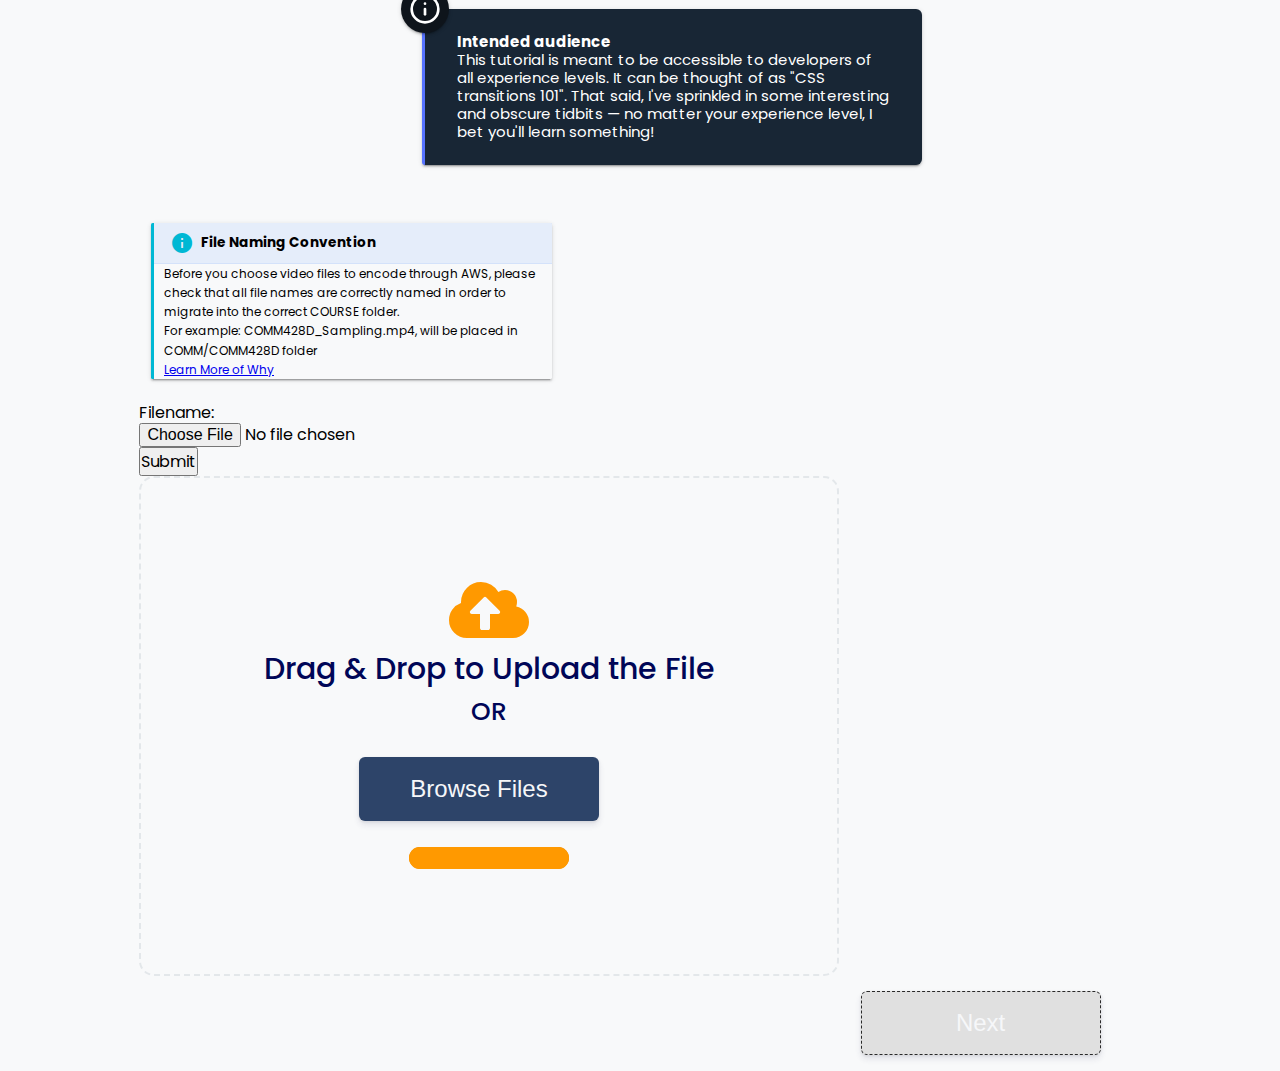
==== encode.html @ 282680f5 "Function: Validation build" ====
<!DOCTYPE html>
<html lang="en">
<head>
    <meta charset="UTF-8">
    <meta http-equiv="X-UA-Compatible" content="IE=edge">
    <meta name="viewport" content="width=device-width, initial-scale=1.0">
    <title>File Upload Example</title>
    <link rel="stylesheet" href="https://cdnjs.cloudflare.com/ajax/libs/font-awesome/5.15.3/css/all.min.css"/>
    <link rel="stylesheet" href="/styles/main.css">
    <link href="https://fonts.googleapis.com/icon?family=Material+Icons"
      rel="stylesheet">

    
</head>
<body>
    
<div class="wrapper">
 <div class="info-wrapper">
  <section class="Sidenote__BaseWrapper-rbeavg-0 Sidenote__Info fQSMjx iuXNuP"><div class="Sidenote__IconWrapper dOPfzW"><i fill="currentColor" style="display:inline-block"><svg fill="none" style="display:inline-block;vertical-align:middle" height="32" width="32" viewBox="0 0 24 24" stroke="currentColor" stroke-width="2" stroke-linecap="round" stroke-linejoin="round"><circle cx="12" cy="12" r="10"></circle><line x1="12" y1="16" x2="12" y2="12"></line><line x1="12" y1="8" x2="12" y2="8"></line></svg></i></div><strong class="Sidenote__Title-rbeavg-4 eFvbGz">Intended audience</strong><div class="Sidenote__Content-rbeavg-6 kqcmok"><p class="Paragraph-d2u36h-0 bhTRXM">This tutorial is meant to be accessible to developers of all experience levels. It can be thought of as "CSS transitions 101". That said, I've sprinkled in some interesting and obscure tidbits — no matter your experience level, I bet you'll learn something!</p></section></div>

  <div class="file-info-note">
    <p class="title"><span class="material-icons md-18">info</span> File Naming Convention</p>
    
    <p>Before you choose video files to encode through AWS, please check that all file names are correctly named in order to migrate into the correct COURSE folder.</p>
    <p>For example: COMM428D_Sampling.mp4, will be placed in COMM/COMM428D folder</p>

    <a href="#">Learn More of Why</a>
    </div>

<form>
    <label for="file">Filename:</label><br>
    <input type="file" name="filename" id="filename" onchange="validate(this)" /> 
      <p><input type="submit" name="submit" class="submit" value="Submit" /></p>
</form>

    <div id ="fileDetails"></div>  
    <ul></ul>

    <div class="drag-area" id="drop-area">
        <div class="icon"><i class="fas fa-cloud-upload-alt"></i></div>
        <header> Drag & Drop to Upload the File</header>
        <span>OR</span>
        <button class="btn" id="browse-btn" onchange="handleFiles(this.files)">Browse Files</button>
        
        <input type = "file" id="fileElem" multiple accept =".jpg,.png,.svg, .mp4" onchange="handleFiles(this.files)" hidden>
        
        <progress type="range" class="progress" id="progress-bar" min="0" max="100" step="0.1" value="0"> </progress>

    </div>

<div class="continue-container">
    <button class="btn" id="nextBtn" disabled >Next</button>


    <div id="gallery"></div>

    <div id ="myModal" class="modal">
        <div class="modal-box">
          <h2>Upload to Archive</h2>
          <span class="close"><i class="fas fa-times"></i></span>
          <div class="content">
                 Are you sure you would like to upload this to the archive?
             </div>
         <div class="navigation">
             <button class="btn-sm" id="upload-s3">Yes, Upload!</button>
            <button class="btn-sm" id="backBtn">No, Take me back</button>
         </div>    

        </div>
       </div>

       <div id="toasts">
        
        </div>
    </div>
</div>

    <script src="src/encode.js"></script>
</body>
</html>
---- styles/main.css ----
@import url('https://fonts.googleapis.com/css2?family=Poppins:wght@200;300;400;500;600;700&display=swap');


:root {
  --bkg-clr:#2f4858;
  --dashed: rgba(45 68 105 / 100%);

  --ylw-clr:#ff9900;
  --progress-ylw: #ffc400;

  --blue-font-clr: #000657;

  --blue-hover: #1c2c62;
  --red-clr: #c35353;
  --red-hover: #de3838;
}

* {
    margin: 0;
    padding: 0;
    box-sizing: border-box;
    font-family: 'Poppins', sans-serif;
    font-size: 100%;
}

body{
    min-height: 100vh;
    display:flex;
    align-items: center;
    justify-content: center;
    background-color: #e3e7ea;
}


/* List & Remove */

.verify {
  display: flex;
  justify-content:space-between;
  margin-bottom: 10px;
  margin-top: 5px;
}

i.remove {
  color: var(--red-clr);
  cursor: pointer;
  font-size: 25px;
  display: flex;
  justify-content: flex-end;
  align-items: flex-end;
  margin-right: 10px;
}

i.remove:hover{
  color: var(--red-clr-hover);
}


/* Take out Remove button? */
.remove-btn {
  display: flex;
  justify-content: flex-end;
  align-items: flex-end;
  padding: 5px 5px;
  border: 1px solid #dd3c3c;
  color: #F6F7F9;
  font-size: 1rem;
  border-radius: 5px;
  cursor: pointer;
  transition: transform 0.3s ease, box-shadow 0.25s ease, background-color 0.4s ease;
  box-shadow: 0 4px 6px rgba(50,50,93,.11), 0 1px 3px rgba(0,0,0,.08);
}

.remove-btn{
  background-color: var(--red-clr-hover);
}

/* Drag in area */
.drag-area{
  border: 2px dashed var(--bkg-clr);
  height: 500px;
  width: 700px;
  border-radius: 15px;
  display: flex;
  align-items: center;
  justify-content: center;
  flex-direction: column;
}

.drag-area.active{
  border: 2px dashed var(--ylw-clr);
}

.drag-area .icon{
  font-size: 4rem;
  color: var(--ylw-clr);
}

.drag-area header{
  font-size: 30px;
  font-weight: 500;
  color: var(--blue-font-clr);
}

.drag-area span{
  font-size: 25px;
  font-weight: 500;
  color: var(--blue-font-clr);
  margin: 10px 0 15px 0;
}
.drag-area .btn{
  padding: 10px 25px;
  border: none;
  background: rgba(45 68 105 / 100%);
  color: #F6F7F9;
  font-size: 1.5em;
  cursor: pointer;
  transition: transform 0.25s ease, box-shadow 0.25s ease, background-color 0.25s ease;
  box-shadow: 0 4px 6px rgba(50,50,93,.11), 0 1px 3px rgba(0,0,0,.08);
}

.drag-area .btn:hover, .btn:hover{
  background-color:var(--blue-hover);
  transform: translate3d(0px,-1px,0px);
  box-shadow: 0 7px 14px rgba(50,50,93,.1), 0 3px 6px rgba(0,0,0,.08);
}

.btn:focus {
  outline: 2px dashed var(--ylw-clr);
      
}
.drag-area img {
  height: 50%;
  width: 50%;
  object-fit: cover;
  border-radius: 5px;
}


.btn {
  margin-top: 15px;
  padding: 10px 25px;
  border: none;
  background: rgba(45 68 105 / 100%);
  color: #F6F7F9;
  font-size: 1.5em;
  cursor: pointer;
  transition: transform 0.25s ease, box-shadow 0.25s ease, background-color 0.25s ease;
  box-shadow: 0 4px 6px rgba(50,50,93,.11), 0 1px 3px rgba(0,0,0,.08);
}

.btn:disabled, .btn[disabled], .btn[disabled]:hover, .btn[disabled]:active {
  cursor: not-allowed;
  background-color: #e0e0e0;
  border: 1px dashed #292929;
}

.progress{
  margin: 10px 0;
  background:
   linear-gradient(orange 0 0) left/0% 100% no-repeat
   lightblue;
   border-radius: 20px;
  box-shadow: 0 2px 5px rgba(0, 0, 0, 0.25) inset;
}
@keyframes p2 {
  100% {background-size:110% 100%}
}

progress[value]::-webkit-progress-bar, progress[value]::-webkit-progress-value {
  background-color: var(--ylw-clr);
  border-radius: 20px;
}


progress[value]::-moz-progress-bar {
  background-color: var(--progress-ylw);
  border-radius: 20px;
}
 #progress-bar{
  height: 22px;
  margin: 10px 0;
  background-color: var(--ylw-clr);
  border-radius: 20px;
  box-shadow: 0 2px 5px rgba(0, 0, 0, 0.25) inset;
}


progress[value]{
  appearance:none;
  background-color: green;
}

.continue-container{
  display: flex;
  justify-content: flex-end;
  align-items: flex-end;
  gap:10px;
}


/* Modal Styles */
.modal{
    display: flex;
    display: none; /* Hidden by default */
    position: fixed; /* Stay in place */
    z-index: 1; /* Sit on top */
    padding-top: 200px; /* Location of the box */
    left: 0;
    top: 0;
    width: 100%; /* Full width */
    height: 100%; /* Full height */
    overflow: auto; /* Enable scroll if needed */
    background-color: rgb(0,0,0); /* Fallback color */
    background-color: rgba(0,0,0,0.7); /* Black w/ opacity */
  }

.modal-box {
    margin: auto;
    padding: 40px;
    background: #fff;
    border-radius: 5px;
    width: 35%;
    min-width: 450px;
    position: relative;
    z-index: 10;
  }
  
  .modal-box h2 {
    margin-bottom: 5px;
    color: #333;
    font-family: Tahoma, Arial, sans-serif;
    font-size: 1.6rem;
    text-align: center;
  }
  
  .modal-box .close{
    color: rgba(45 68 105 / 100%);
    position: absolute;
    top: 10px;
    right: 20px;
    transition: all 200ms;
    font-size: 30px;
    font-weight: bold;
    text-decoration: none;
  }
  
  .modal-box .close:hover {
    color: var(--ylw-clr);
    cursor: pointer;
  }
  
  .modal-box .content {
    overflow: auto;
    padding: 30px 30px;
    text-align: center;
    font-size: 1.2rem;
  }

.modal-box .navigation{
    display: flex;
    align-items: center;
    justify-content: space-evenly;
    width: 100%;

}  
  .modal-box .btn-sm {
    display: flex;
    flex-direction: row;
    padding: 10px 15px;
    margin: 0 5px;
    border: none;
    background: rgba(45 68 105 / 100%);
    color: #F6F7F9;
    font-size: 1.1rem;
    cursor: pointer;
    transition: transform 0.3s ease, box-shadow 0.25s ease, background-color 0.4s ease;
    box-shadow: 0 4px 6px rgba(50,50,93,.11), 0 1px 3px rgba(0,0,0,.08);
  }
.btn-sm:hover{
    background-color:#1c2c62;
    transform: translate3d(0px,-1px,0px);
    box-shadow: 0 7px 14px rgba(50,50,93,.1), 0 3px 6px rgba(0,0,0,.08);
}

.btn-sm:focus {
  outline: 2px dashed var(--ylw-clr);
}

#upload-s3:hover{
  background-color: var(--ylw-clr);
}

#backBtn, .remove-btn {
  background-color: var(--red-clr);
  border: 1px solid #dd3c3c;
}

#backBtn:hover, .remove-btn:hover{
  background-color: #de3838;
}
  
  @media screen and (max-width: 700px){
    .modal-box{
      width: 100%;
  }
}

  /* Animation  */

  .fadeIn {
    animation: fadeIn 1s;
  }
  
  @keyframes fadeIn {
    from {
      opacity: 0;
    }
    to {
      opacity: 1;
    }
  }

  .fadeOut{
    animation: fadeOut 1s;
  }

  @keyframes fadeOut{
    from {
  		opacity: 1;
  	}
  	to {
  		opacity: 0;
  	}
  }

  /* From MM Services CSS */

@import url('https://fonts.googleapis.com/css2?family=Archivo+Narrow:wght@500&display=swap');

@import url('https://fonts.googleapis.com/css2?family=Libre+Franklin:wght@400;600&display=swap');

@import url('https://fonts.googleapis.com/css2?family=Noto+Sans&display=swap');

@import url('https://fonts.googleapis.com/css2?family=Poppins&display=swap');


:root{
    --bkg-clr: #e3e7ea;
    --blue-dark: #1c2c62;
    --blue-med: rgba(45 68 105 / 100%);

    --font-clr: #F6F7F9;
    --font-dark: #000657;
    --font-body:'Libre Franklin', sans-serif;
    
   
    --orange: #ff9900;
    --clr-white: #ffffff; 

    --banner-color: rgba(45 68 105 / 100%);

    --card-bg-color:rgba( 48 72 106 / 20%);
    --card-content-clr:rgba(246 247 249 / 45%);

    --button-clr: rgba(45 68 105 / 100%);
    --button-hover: #1c2c62;
    

    --login-border:rgba(249 250 251 /80%);
    --border-color: rgba(113 119 144 / 25%);
    --inactive-color: rgb(113 119 144 / 78%);
    --content-title-color: #999ba5;
    --search-bg:  #e3e7ea;
}

*,
*::before,
*::after{
    margin: 0;
    padding: 0;
    box-sizing: border-box;
}

html{
    max-width: 160rem;
    scrollbar-color: #666 #201c29; 
    font-size: 100%;
}


body {
    width: 100%;
    height: 100vh;
    margin: 0; 
    background-color: #f8f9fa;
    font-weight: 400;
    line-height: 1.2;
}

.container_grid{
    display:grid;
    grid-template-columns: 17rem 2.5fr;
    grid-template-rows: 0.1fr 1fr;
    grid-template-areas:
    "header header"
    "nav main";
}

.container{
    width: 80%;
    margin: 0 auto;
}

/* Beginning of Header Styling */


#header{
    grid-area:header;
    height: 13rem;
    color: var(--font-clr);
    margin-bottom: .5rem;
    background-color: var(--banner-color);
    box-shadow: 0 4px 30px rgba(0,0,0,.5);
}

#headerContainer   {
    display: flex;
    height: 100%;
    align-items: center;
    justify-content: space-between;
}


.header-login{
    display: flex;
    flex-direction: column;
    align-items: center;
    position: absolute;
    right: 20px;
    padding: 0 16px 0 40px;
    cursor: pointer;
}

.profile-img {
    border: 2px solid var(--login-border);
    width: 5rem;
    height: 5rem;
    margin-top: 10%;
    margin-bottom: 10%;
    border-radius: 50%;
    object-fit: cover;
    box-shadow: rgba(0,0,0,0.5) 0px 3px 20px;
   }

.profile-img:hover{
    border: 2px solid #f9fafb;
}

.login-title{
    font-family: var(--font-body);

}
/* End of Header Styling */

/* Spacing / Headings Styling */
.flex-center{
    display: flex;
    align-items: center;
    justify-content: center;
}

h1{
   font-size: 5em;
   color: var(--font-clr);
   font-family: 'Archivo Narrow', sans-serif;
}

h2{
   font-size: 2em;
   color: var(--font-clr);
   font-family: 'Archivo Narrow', sans-serif;
}

/* Nav/ Sidebar Styling  */
#nav{
    grid-area: nav;
}
aside {
    color: var(--font-clr);
    margin-top: .4rem;
    min-height: 60rem;
    max-height: 860px;
    width: 17rem;
    padding-left: 15px;
    height: 47rem;
    background-image: linear-gradient(20deg , #000657, #30486a);
    border-top-right-radius: 80px;
    box-shadow: 0px 25px 30px rgba(0, 0, 0, 0.2);
}


aside a {
    font-size: 1.3em;
    font-family: 'Libre Franklin', sans-serif;
    color: #fff;
    display: block;
    margin-bottom: 15px;
    padding: 12px;
    padding-left: 10px;
    text-decoration: none;
    -webkit-tap-highlight-color:transparent;

}

.active {
    font-weight: 600;
    color: #000657;
    outline: none;
    position: relative;
    border-top-left-radius: 20px;
    border-bottom-left-radius: 20px;
}

aside a:hover, aside a:active {
    font-weight: 600;
    color: #000657;
    background: var(--orange);
    outline: none;
    position: relative;
    cursor: pointer;
    background-color: #ffa500;
    border-top-left-radius: 20px;
    border-bottom-left-radius: 20px;
}

aside a i, aside i {
    margin-right: 5px;
}

aside a:hover::after {
    content: "";
    position: absolute;
    background-color: transparent;
    bottom: 100%;
    right: 0;
    height: 35px;
    width: 35px;
    border-bottom-right-radius: 18px;
    box-shadow: 0 20px 0 0 #ffa500;
}

aside a:hover::before {
    content: "";
    position: absolute;
    background-color: transparent;
    top: 100%;
    right: 0;
    height: 35px;
    width: 30px;
    border-top-right-radius: 18px;
    box-shadow: 0 -20px 0 0 #ffa500;
}

aside h2 {
    margin: 0;
    padding: 30px 0;
}

aside .description{
    font-family: 'Noto Sans', sans-serif;
    font-size: 0.9em;
    margin: 0;
    padding: 1.5rem 1rem;
}
.description p{
    padding-bottom: 1rem;
    line-height: 1.5;
}
/* End of Sidebar Styling */


/* Styling for Main Section */
section{
    display: grid;
    grid-area: main;
    margin: 2.5% 1%;
}



.card{
    background-color: var(--card-bg-color);
    display: flex;
    flex-direction: column;
    max-width: 1400px;
    min-width: 900px;
    margin-right: 4%;
    height: 50rem;
    width: 100%;
    border-radius: 14px;
    backdrop-filter: blur(20px);
    -webkit-backdrop-filter: blur(20px);
    font-size: 15px;
    font-weight: 500;
    box-shadow: 0 0 0.5rem rgba(0, 0, 0, 0.1);
}

.card-header{
    display: flex;
    flex-direction: row;
    align-items: center;
    flex-shrink: 0;
    height: 55px;
    width: 100%;
    border-bottom: 1px solid var(--border-color);
    padding: 0 20px;
    white-space: nowrap;
    color: var(--font-dark); 
    text-transform: uppercase;   
}
.title-center{
    justify-content: center;
}
.card-header h2{
    color: var(--font-dark);
    font-size: 1.1em;
    margin-left: 2.5rem;
}

.file-name{
    display:flex;
    justify-content: center;
    width: 30%;
}
.file-location{
    display:flex;
    justify-content: center;
    width: 40%;
}
.file-type{
    display:flex;
    justify-content: center;
    width: 15%;
}
.file-size{
    display:flex;
    justify-content: center;
    width: 15%;
}
.status{
    display:flex;
    justify-content: center;
    width: 15%;
}



.card-content{
    font-family: var(--font-body);
    margin: 1rem;
}

.card-2{
    color: #535a62;
    font-family: 'Poppins', sans-serif;
    font-size: 1em;
    background: #fff;
    padding: 10px 10px;
    border-radius: 8px;
    box-sizing: border-box;
    box-shadow: 0 0 15px rgba(0, 0, 0, 0.25);
    filter: drop-shadow(2px 2px 5px #dedede);
    margin-top: 1rem;
}

.card-2 p{
    margin-top: 1rem;
}
/* End Styling for Main Area - Cards */


/* Search bar Styling */

.card-search {
    margin-bottom: .8rem;
}
.search-bar {
    height: 40px;
    display: flex;
    width: 100%;
    padding-left: 16px;
    border-radius: 4px;
    padding: 0 30px;
    margin-top: 1rem;
   }
   
   .search-bar input {
     width: 15rem;
     height: 100%;
     border: none;
     background-color:  #fff;
     border-radius: 4px;
     font-family: 'Libre Franklin', sans-serif;
     font-size: 18px;
     font-weight: 500;
     padding: 0 20px 0 40px;
     box-shadow: 0 0 0 2px rgb(134 140 160 / 2%);
     background-image: url("data:image/svg+xml;charset=UTF-8,%3csvg xmlns='http://www.w3.org/2000/svg' viewBox='0 0 56.966 56.966' fill='%23717790c7'%3e%3cpath d='M55.146 51.887L41.588 37.786A22.926 22.926 0 0046.984 23c0-12.682-10.318-23-23-23s-23 10.318-23 23 10.318 23 23 23c4.761 0 9.298-1.436 13.177-4.162l13.661 14.208c.571.593 1.339.92 2.162.92.779 0 1.518-.297 2.079-.837a3.004 3.004 0 00.083-4.242zM23.984 6c9.374 0 17 7.626 17 17s-7.626 17-17 17-17-7.626-17-17 7.626-17 17-17z'/%3e%3c/svg%3e");
     background-size: 20px;
     background-repeat: no-repeat;
     background-position: 12px 48%;
     color: #000657; 
     transition: width 0.4s ease-in-out;
   }
   
     input::placeholder {
        font-family: 'Libre Franklin', sans-serif;
      color: var(--inactive-color);
      font-size: 15px;
      font-weight: 500;
     }
    
   input:focus, textarea:focus {      
     outline: none !important;     
     border-color: #000657;     
     box-shadow: 0 0 5px #000657;
     width: 65%;
   }

/* End of Styling for Search Bar */


/* Buttons */

.upload-btn-wrapper {
    position: relative;
    overflow: hidden;
    display: inline-block;
  }

.dl-button, .add-button, .restore-button {
    display: flex;
    justify-content: flex-end;
    padding: 1rem;
    max-width: 1400px;
}

.pt-0{
    padding-top: 0px;
}

#custom-text{
    display:flex;
    align-items: center;
    padding-right: 1rem;
}

.btn{
    font-size: 1.5em;
    font-family: var(--font-body);
    cursor: pointer;
    display:inline-block;
    width: 15rem;
    height: 4rem;
    padding: 1rem;
    margin-right: 3%;
    border-radius: 6px;
    text-align: center;
    margin-bottom: 1rem;
    background-color: var(--button-clr);
    text-decoration: none;
    color: var(--font-clr);
    transition: transform 0.25s ease, box-shadow 0.25s ease, background-color 0.25s ease;
    box-shadow: 0 4px 6px rgba(50,50,93,.11), 0 1px 3px rgba(0,0,0,.08);
}

.btn:hover{
    background-color: var(--button-hover);
    transform: translate3d(0px,-1px,0px);
    box-shadow: 0 7px 14px rgba(50,50,93,.1), 0 3px 6px rgba(0,0,0,.08);
}
.btn input[type=file]{
    font-size: 100px;
    opacity: 0;
}

.hidden{
    display: none;
}

/* 
.upload-btn-wrapper input[type=file] {
    position: absolute;
    left: 0;
    top: 0;
    opacity: 0;
} */


/* Check Mark Styling */
.checkbox-container {
    position: relative;
    margin-bottom: 25px;
    padding: 0px;
    cursor: pointer;
    -webkit-user-select: none;
    -moz-user-select: none;
    -ms-user-select: none;
    user-select: none;
  }

/* To hide the browser's default checkbox */
  .checkbox-container input {
    position: absolute;
    opacity: 0;
    cursor: pointer;
    height: 0;
    width: 0;
  }

/* Create a custom checkbox */
  .checkmark {
    position: absolute;
    top: 0;
    left: 0;
    height: 25px;
    width: 25px;
    background-color:  #fff;
  }
/* On mouse-over, add a grey background color */
  .checkbox-container:hover input ~ .checkmark {
   border: 1px solid var(--blue-med);
   border-color: var(--blue-med);
  }
/* When the checkbox is checked, add a blue background */
.checkbox-container input:checked ~ .checkmark {
    background-color: var(--blue-dark);
  }
  
  /* Create the checkmark/indicator (hidden when not checked) */
.checkmark:after {
    content: "";
    position: absolute;
    display: none;
  }

/* Show the checkmark when checked */
.checkbox-container input:checked ~ .checkmark:after {
    display: block;
  }

  /* Style the checkmark/indicator */
.checkbox-container .checkmark:after {
    left: 9px;
    top: 5px;
    width: 7px;
    height: 12px;
    border: solid white;
    border-width: 0 3px 3px 0;
    -webkit-transform: rotate(45deg);
    -ms-transform: rotate(45deg);
    transform: rotate(45deg);
  }
  
/* End of Checkbox Styling */

/* Card Header text spacing when Checkbox is included */

.file-name-check{
    width: 25%;
    text-align: center;
}
.file-location-check{
    width: 25%;
    text-align: center;
}
.file-type-check{
    text-align: center;
    width: 14%;
}
.file-size-check{
    text-align: center;
    width: 15%;
}
.status-check{
    text-align: center;
    width: 14%;
}
/* End of Card Header with CheckBox */

   /* Dialog / Modal Containers */

.dialog {
background: #fff;
border-radius: 8px;
box-shadow: 0 0 15px rgba(0, 0, 0, 0.25);
padding: 35px;
text-align: center;
}


/* Toast Notifications */

#toasts{
  position: fixed;
  bottom: 10px;
  right: 10px;
  display: flex;
  flex-direction: column;
  align-items: flex-end;
}

.toast {
  background-color: #ffffff;
  color: var(--bk-clr);
  border-radius: 5px;
  padding: 1rem 2rem;
  margin: 0.5rem;
}

.toast.success {
  color: green;
}

.toast.info {
  color: blue;
}
.toast.error{
  color: red;
}

.toast i{
  padding: 5px;
}

/* Information  */
.info-wrapper{
  height: 150px;
  width: 500px;
  margin: 0 auto;
  margin-bottom: 64px;
  margin-top: 20vh;
}

.info-wrapper > section{
  display: block;
}
.Sidenote__IconWrapper{
  color: var(--color-prirmary);
  
}

.Sidenote__Info{
  background-color: hsl(0deg, 0%, 100%);
  color: white;
}
.dOPfzW{
  position: absolute;
  top: 0px;
  left: 0px;
  transform: translate(-50%, -50%);
  padding: 8px;
  background: rgb(14, 20, 27) none repeat scroll 0% 0%;
  border-radius: 50%;
  box-shadow: 0 2px 2px 0 rgba(0,0,0,.14),0 1px 5px 0 rgba(0,0,0,.12),0 3px 1px -2px rgba(0,0,0,.2);
}


.fQSMjx{
  width: 100%;
  margin-right: 32px;
  margin-left: 32px;
  position: relative;
  padding: 24px 32px;
  font-size: 15px;
  margin-top: 48px;
  margin-bottom: 64px;
  border-left: 3px solid;
  border-left-color: hsl(0deg, 0%, 100%);
  border-radius: 6px 6px 6px 3px;
  transition: background 350ms ease 0s;
  box-shadow: 0 2px 2px 0 rgba(0,0,0,.14),0 1px 5px 0 rgba(0,0,0,.12),0 3px 1px -2px rgba(0,0,0,.2);
}

.iuXNuP{
  border-color: rgb(87, 115, 255);
  background: hsl(210deg, 38%, 15%); 
}



.Sidenote_Title {
  display: block;
  font-size: 17px;
  margin-bottom: 8px;
  font-weight: 500;
}

i{
  margin: 0px;
  padding: 0px;
  vertical-align: baseline;
  border: 0px none;
  display: inline-block;
  color: var(--color-primary);
}

/*  Second Info Option */

.file-info-note{
  width: 40%;
  border-left-color: #00b8d4;
  box-shadow: 0 2px 2px 0 rgba(0,0,0,.14),0 1px 5px 0 rgba(0,0,0,.12),0 3px 1px -2px rgba(0,0,0,.2);
  position: relative;
  margin: 2em 1em;
  padding: 0 .6rem;
  border-left: .2rem solid #00b8d4;
  border-radius: .1rem;
  font-size: 0.75rem;
  line-height: 1.6;
}
 .file-info-note > .title{
   display: flex;
   align-items: center;
  margin: 0 -.6rem;
  padding: .5rem .6rem .5rem 1rem;
  border-bottom: .05rem solid rgba(68,138,255,.1);
  border-bottom-color: rgba(68, 138, 255, 0.1);
  background-color: rgba(68,138,255,.1);
  font-weight: 700;
  font-size: .85rem;
}

.title::before{
  position: absolute;
  font-size: 1rem;
}
.md-18{
  color: #00b8d4;
  margin-right: 7px;
}


.material-icons {
  font-family: 'Material Icons';
  font-weight: normal;
  font-style: normal;
  font-size: 24px;  /* Preferred icon size */
  display: inline-block;
  line-height: 1;
  text-transform: none;
  letter-spacing: normal;
  word-wrap: normal;
  white-space: nowrap;
  direction: ltr;

  /* Support for all WebKit browsers. */
  -webkit-font-smoothing: antialiased;
  /* Support for Safari and Chrome. */
  text-rendering: optimizeLegibility;

  /* Support for Firefox. */
  -moz-osx-font-smoothing: grayscale;

  /* Support for IE. */
  font-feature-settings: 'liga';
}

/* Media Queries */

@media (max-width: 860px){
    .container_grid{
        display:grid;
        grid-template-columns: 1fr 2fr;
        grid-template-rows: 0.1fr 1fr;
        grid-template-areas:
        "header header"
        "nav main";
    }

    h1{
        font-size: 3em;
    }
    h2 {
        font-size: 1.6em;
    }
    aside{
        width: 14rem;
    }
    aside a{
        font-size: 1.2em;
    }
   
    .card-header > h2{
        display:flex;
        justify-content: flex-start;
    }
}
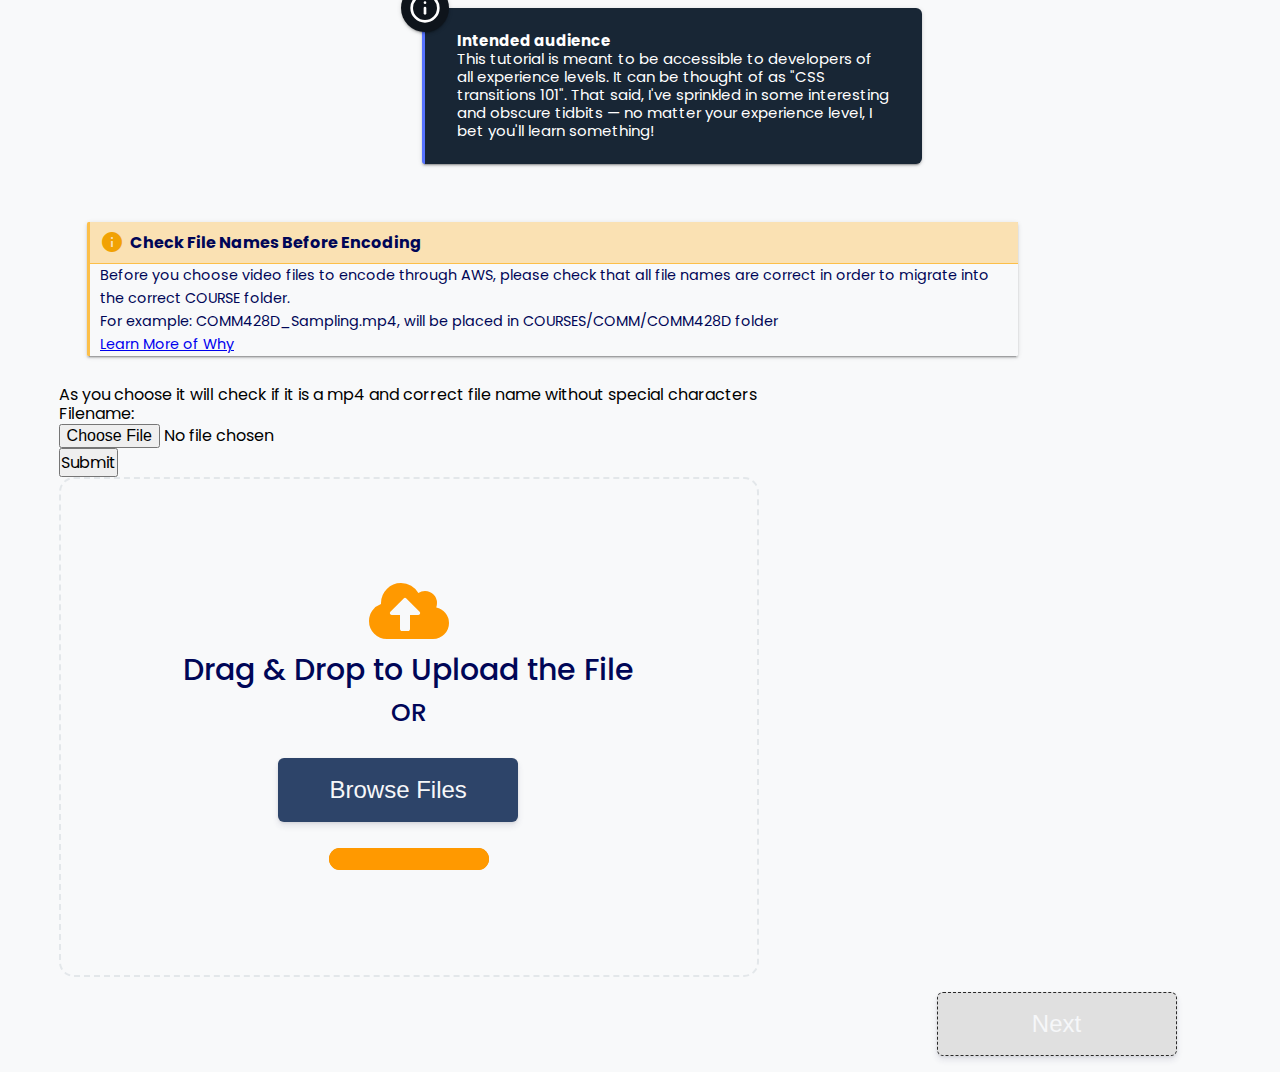
==== commit 84ab9ca5: "Style: file-info-note" ====
--- a/encode.html
+++ b/encode.html
@@ -19,17 +19,19 @@
   <section class="Sidenote__BaseWrapper-rbeavg-0 Sidenote__Info fQSMjx iuXNuP"><div class="Sidenote__IconWrapper dOPfzW"><i fill="currentColor" style="display:inline-block"><svg fill="none" style="display:inline-block;vertical-align:middle" height="32" width="32" viewBox="0 0 24 24" stroke="currentColor" stroke-width="2" stroke-linecap="round" stroke-linejoin="round"><circle cx="12" cy="12" r="10"></circle><line x1="12" y1="16" x2="12" y2="12"></line><line x1="12" y1="8" x2="12" y2="8"></line></svg></i></div><strong class="Sidenote__Title-rbeavg-4 eFvbGz">Intended audience</strong><div class="Sidenote__Content-rbeavg-6 kqcmok"><p class="Paragraph-d2u36h-0 bhTRXM">This tutorial is meant to be accessible to developers of all experience levels. It can be thought of as "CSS transitions 101". That said, I've sprinkled in some interesting and obscure tidbits — no matter your experience level, I bet you'll learn something!</p></section></div>
 
   <div class="file-info-note">
-    <p class="title"><span class="material-icons md-18">info</span> File Naming Convention</p>
+    <p class="title"><span class="material-icons icon-color">info</span> Check File Names Before Encoding</p>
     
-    <p>Before you choose video files to encode through AWS, please check that all file names are correctly named in order to migrate into the correct COURSE folder.</p>
-    <p>For example: COMM428D_Sampling.mp4, will be placed in COMM/COMM428D folder</p>
+    <p>Before you choose video files to encode through AWS, please check that all file names are correct in order to migrate into the correct COURSE folder.</p>
+    <p>For example: COMM428D_Sampling.mp4, will be placed in COURSES/COMM/COMM428D folder</p>
 
     <a href="#">Learn More of Why</a>
-    </div>
+  </div>
 
+    <p>As you choose it will check if it is a mp4 and correct file name without special characters</p>
 <form>
     <label for="file">Filename:</label><br>
-    <input type="file" name="filename" id="filename" onchange="validate(this)" /> 
+    <input type="file" name="filename" id="filename" 
+    accept =".png"onchange="handleFiles(this.files)" /> 
       <p><input type="submit" name="submit" class="submit" value="Submit" /></p>
 </form>
 
--- a/styles/main.css
+++ b/styles/main.css
@@ -2,7 +2,7 @@
 
 
 :root {
-  --bkg-clr:#2f4858;
+  --bkg-clr:#2d4469;
   --dashed: rgba(45 68 105 / 100%);
 
   --ylw-clr:#ff9900;
@@ -13,6 +13,8 @@
   --blue-hover: #1c2c62;
   --red-clr: #c35353;
   --red-hover: #de3838;
+
+  --info-yellow: #FFE66D;
 }
 
 * {
@@ -1009,37 +1011,39 @@
 /*  Second Info Option */
 
 .file-info-note{
-  width: 40%;
-  border-left-color: #00b8d4;
+  width: 80%;
+  border-left-color: #fcbf49;
   box-shadow: 0 2px 2px 0 rgba(0,0,0,.14),0 1px 5px 0 rgba(0,0,0,.12),0 3px 1px -2px rgba(0,0,0,.2);
   position: relative;
-  margin: 2em 1em;
+  margin: 2em 2em;
   padding: 0 .6rem;
-  border-left: .2rem solid #00b8d4;
+  border-left: .2rem solid #fcbf49;
   border-radius: .1rem;
-  font-size: 0.75rem;
+  font-size: 0.9rem;
   line-height: 1.6;
+  color:var(--blue-font-clr);
 }
  .file-info-note > .title{
    display: flex;
    align-items: center;
   margin: 0 -.6rem;
-  padding: .5rem .6rem .5rem 1rem;
-  border-bottom: .05rem solid rgba(68,138,255,.1);
-  border-bottom-color: rgba(68, 138, 255, 0.1);
-  background-color: rgba(68,138,255,.1);
+  padding: .5rem .6rem .5rem .6rem;
+  border-bottom: .05rem solid #fcbf49;
+  border-bottom-color: #fcbf49;
+  background-color: rgba(252,191,73,.4);
   font-weight: 700;
-  font-size: .85rem;
+  font-size: 1rem;
 }
 
 .title::before{
   position: absolute;
-  font-size: 1rem;
-}
-.md-18{
-  color: #00b8d4;
-  margin-right: 7px;
-}
+  font-size: 1.3rem;
+}
+.icon-color{
+  color: #F1A204;
+  margin-right: 6px;
+}
+
 
 
 .material-icons {
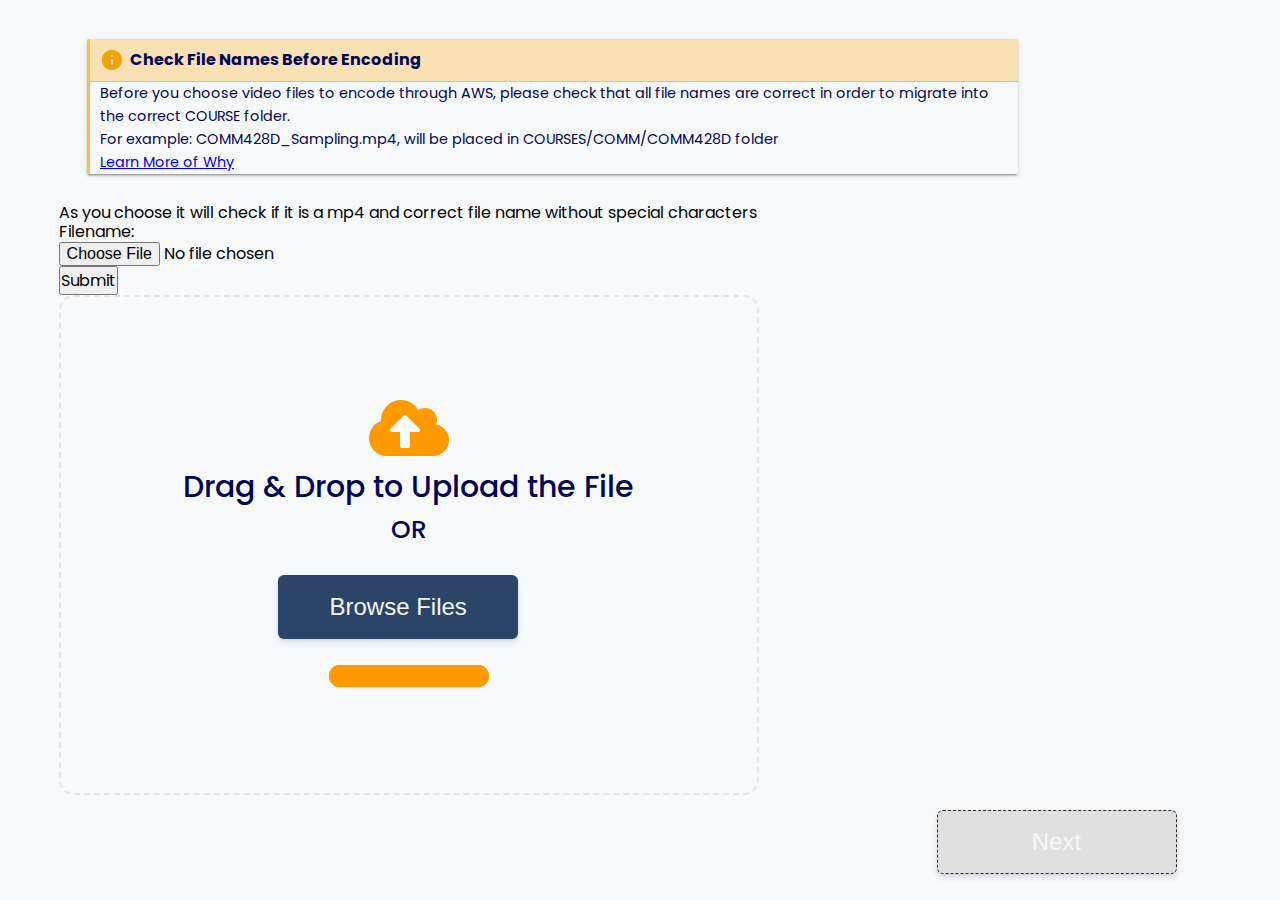
==== commit 9f98900f: "Linting" ====
--- a/encode.html
+++ b/encode.html
@@ -15,8 +15,9 @@
 <body>
     
 <div class="wrapper">
- <div class="info-wrapper">
-  <section class="Sidenote__BaseWrapper-rbeavg-0 Sidenote__Info fQSMjx iuXNuP"><div class="Sidenote__IconWrapper dOPfzW"><i fill="currentColor" style="display:inline-block"><svg fill="none" style="display:inline-block;vertical-align:middle" height="32" width="32" viewBox="0 0 24 24" stroke="currentColor" stroke-width="2" stroke-linecap="round" stroke-linejoin="round"><circle cx="12" cy="12" r="10"></circle><line x1="12" y1="16" x2="12" y2="12"></line><line x1="12" y1="8" x2="12" y2="8"></line></svg></i></div><strong class="Sidenote__Title-rbeavg-4 eFvbGz">Intended audience</strong><div class="Sidenote__Content-rbeavg-6 kqcmok"><p class="Paragraph-d2u36h-0 bhTRXM">This tutorial is meant to be accessible to developers of all experience levels. It can be thought of as "CSS transitions 101". That said, I've sprinkled in some interesting and obscure tidbits — no matter your experience level, I bet you'll learn something!</p></section></div>
+ <header>
+   
+ </header>
 
   <div class="file-info-note">
     <p class="title"><span class="material-icons icon-color">info</span> Check File Names Before Encoding</p>
@@ -29,14 +30,18 @@
 
     <p>As you choose it will check if it is a mp4 and correct file name without special characters</p>
 <form>
+  <!-- Change the accept to .mp4 -->
     <label for="file">Filename:</label><br>
     <input type="file" name="filename" id="filename" 
-    accept =".png"onchange="handleFiles(this.files)" /> 
+    accept =".png" onchange="handleFiles(this.files)" /> 
       <p><input type="submit" name="submit" class="submit" value="Submit" /></p>
 </form>
 
+<div class="upload-wrapper">
     <div id ="fileDetails"></div>  
     <ul></ul>
+
+
 
     <div class="drag-area" id="drop-area">
         <div class="icon"><i class="fas fa-cloud-upload-alt"></i></div>
@@ -76,6 +81,7 @@
         </div>
     </div>
 </div>
+</div>
 
     <script src="src/encode.js"></script>
 </body>
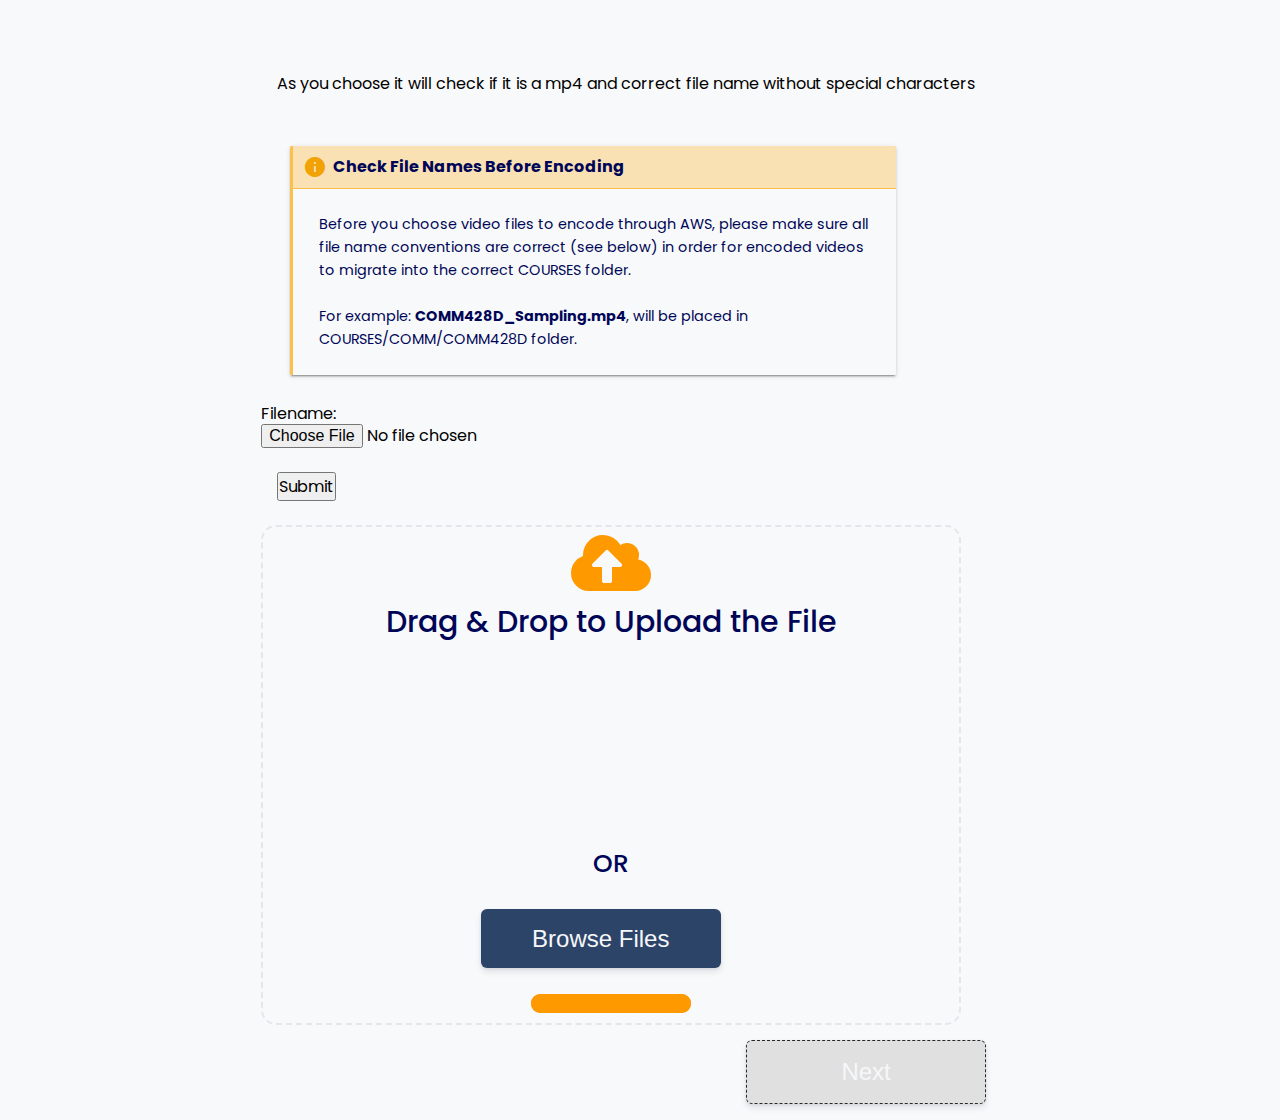
==== commit 987e7b6c: "complete: file-convention-note" ====
--- a/encode.html
+++ b/encode.html
@@ -19,16 +19,17 @@
    
  </header>
 
-  <div class="file-info-note">
-    <p class="title"><span class="material-icons icon-color">info</span> Check File Names Before Encoding</p>
-    
-    <p>Before you choose video files to encode through AWS, please check that all file names are correct in order to migrate into the correct COURSE folder.</p>
-    <p>For example: COMM428D_Sampling.mp4, will be placed in COURSES/COMM/COMM428D folder</p>
-
-    <a href="#">Learn More of Why</a>
-  </div>
 
     <p>As you choose it will check if it is a mp4 and correct file name without special characters</p>
+
+
+
+    <div class="file-info-note">
+      <div class="title"><span class="material-icons icon-color">info</span> Check File Names Before Encoding</div>
+      
+      <p class="details">Before you choose video files to encode through AWS, please make sure all file name conventions are correct (see below) in order for encoded videos to migrate into the correct COURSES folder.<br><br>
+      For example: <strong>COMM428D_Sampling.mp4</strong>, will be placed in COURSES/COMM/COMM428D folder.</p>
+    </div>
 <form>
   <!-- Change the accept to .mp4 -->
     <label for="file">Filename:</label><br>
@@ -80,6 +81,8 @@
         
         </div>
     </div>
+
+    
 </div>
 </div>
 
--- a/styles/main.css
+++ b/styles/main.css
@@ -26,14 +26,16 @@
 }
 
 body{
-    min-height: 100vh;
+    height: 300vh;
     display:flex;
     align-items: center;
     justify-content: center;
     background-color: #e3e7ea;
 }
 
-
+header{
+  height: 30vh;
+}
 /* List & Remove */
 
 .verify {
@@ -1011,7 +1013,9 @@
 /*  Second Info Option */
 
 .file-info-note{
+  max-width: 700px;
   width: 80%;
+  height: auto;
   border-left-color: #fcbf49;
   box-shadow: 0 2px 2px 0 rgba(0,0,0,.14),0 1px 5px 0 rgba(0,0,0,.12),0 3px 1px -2px rgba(0,0,0,.2);
   position: relative;
@@ -1044,6 +1048,9 @@
   margin-right: 6px;
 }
 
+p {
+  padding: 1.5rem 1rem;
+}
 
 
 .material-icons {
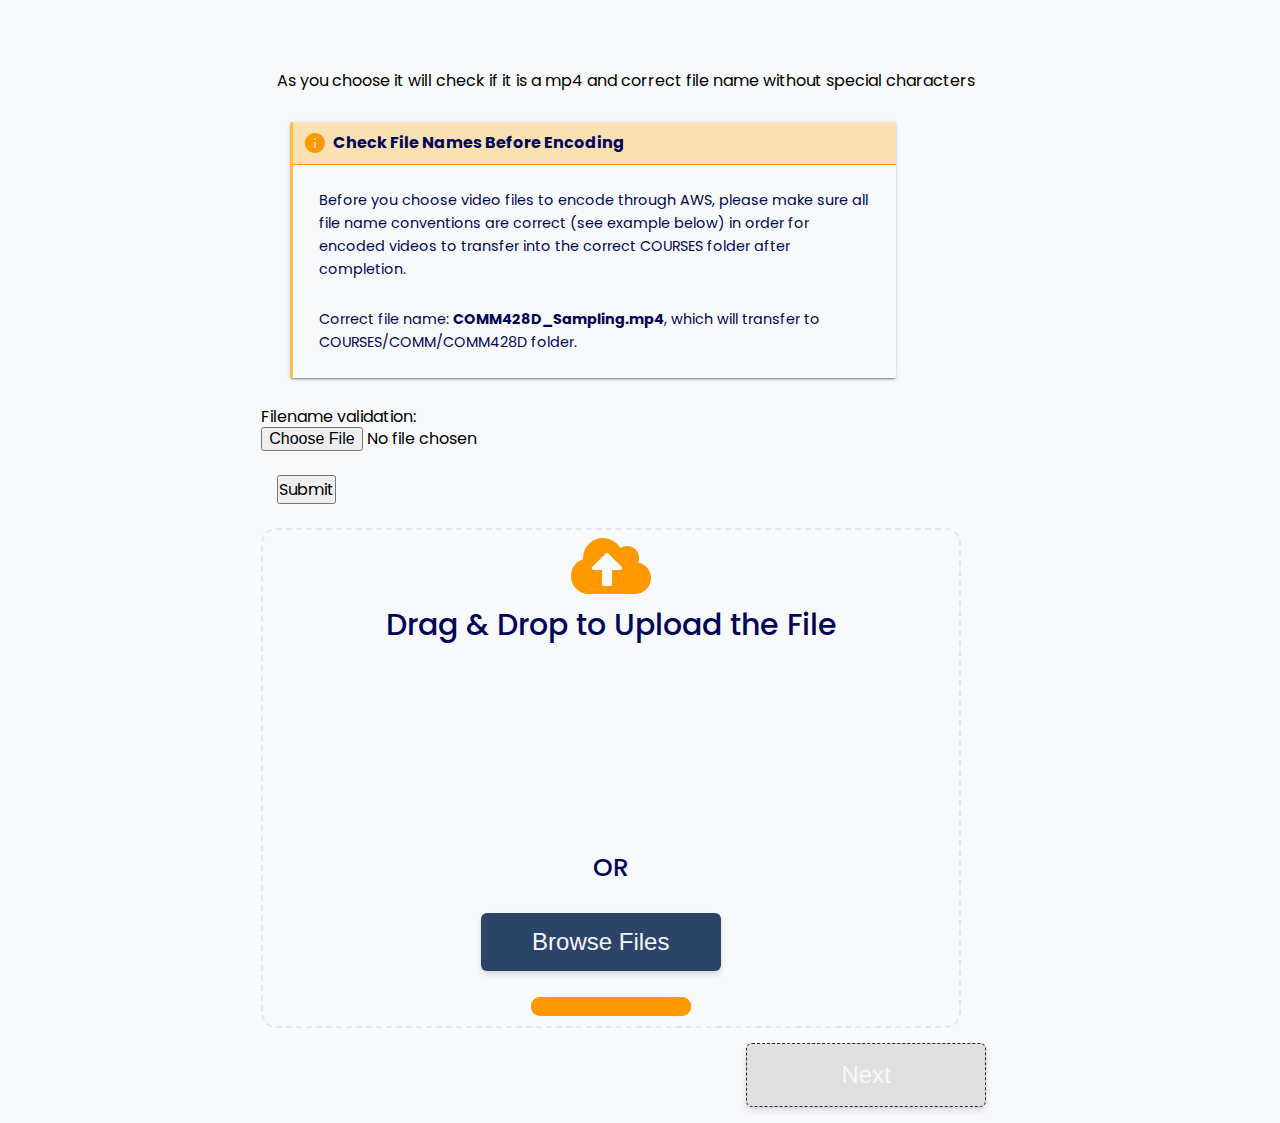
==== commit 5f1d4b77: "style: file-note" ====
--- a/encode.html
+++ b/encode.html
@@ -27,12 +27,15 @@
     <div class="file-info-note">
       <div class="title"><span class="material-icons icon-color">info</span> Check File Names Before Encoding</div>
       
-      <p class="details">Before you choose video files to encode through AWS, please make sure all file name conventions are correct (see below) in order for encoded videos to migrate into the correct COURSES folder.<br><br>
-      For example: <strong>COMM428D_Sampling.mp4</strong>, will be placed in COURSES/COMM/COMM428D folder.</p>
+      <p class="details">Before you choose video files to encode through AWS, please make sure all file name conventions are correct (see example below) in order for encoded videos to transfer into the correct COURSES folder after completion.
+        </p>
+        <p>
+      Correct file name: <strong>COMM428D_Sampling.mp4</strong>,  which will transfer to COURSES/COMM/COMM428D folder.</p>
     </div>
+    
 <form>
   <!-- Change the accept to .mp4 -->
-    <label for="file">Filename:</label><br>
+    <label for="file">Filename validation:</label><br>
     <input type="file" name="filename" id="filename" 
     accept =".png" onchange="handleFiles(this.files)" /> 
       <p><input type="submit" name="submit" class="submit" value="Submit" /></p>
--- a/styles/main.css
+++ b/styles/main.css
@@ -1010,13 +1010,13 @@
   color: var(--color-primary);
 }
 
-/*  Second Info Option */
+/*  File-info-note TODO - add in */
 
 .file-info-note{
   max-width: 700px;
   width: 80%;
   height: auto;
-  border-left-color: #fcbf49;
+  border-left-color: #ff9900;
   box-shadow: 0 2px 2px 0 rgba(0,0,0,.14),0 1px 5px 0 rgba(0,0,0,.12),0 3px 1px -2px rgba(0,0,0,.2);
   position: relative;
   margin: 2em 2em;
@@ -1032,8 +1032,8 @@
    align-items: center;
   margin: 0 -.6rem;
   padding: .5rem .6rem .5rem .6rem;
-  border-bottom: .05rem solid #fcbf49;
-  border-bottom-color: #fcbf49;
+  border-bottom: .05rem solid #ff9900;
+  border-bottom-color: #ff9900;
   background-color: rgba(252,191,73,.4);
   font-weight: 700;
   font-size: 1rem;
@@ -1044,12 +1044,16 @@
   font-size: 1.3rem;
 }
 .icon-color{
-  color: #F1A204;
+  color: #ff9900;
   margin-right: 6px;
 }
 
 p {
   padding: 1.5rem 1rem;
+}
+
+p:nth-child(2){
+  padding-bottom: 0.2rem;
 }
 
 
@@ -1077,6 +1081,8 @@
   /* Support for IE. */
   font-feature-settings: 'liga';
 }
+
+/* End of file-info-note */
 
 /* Media Queries */
 
